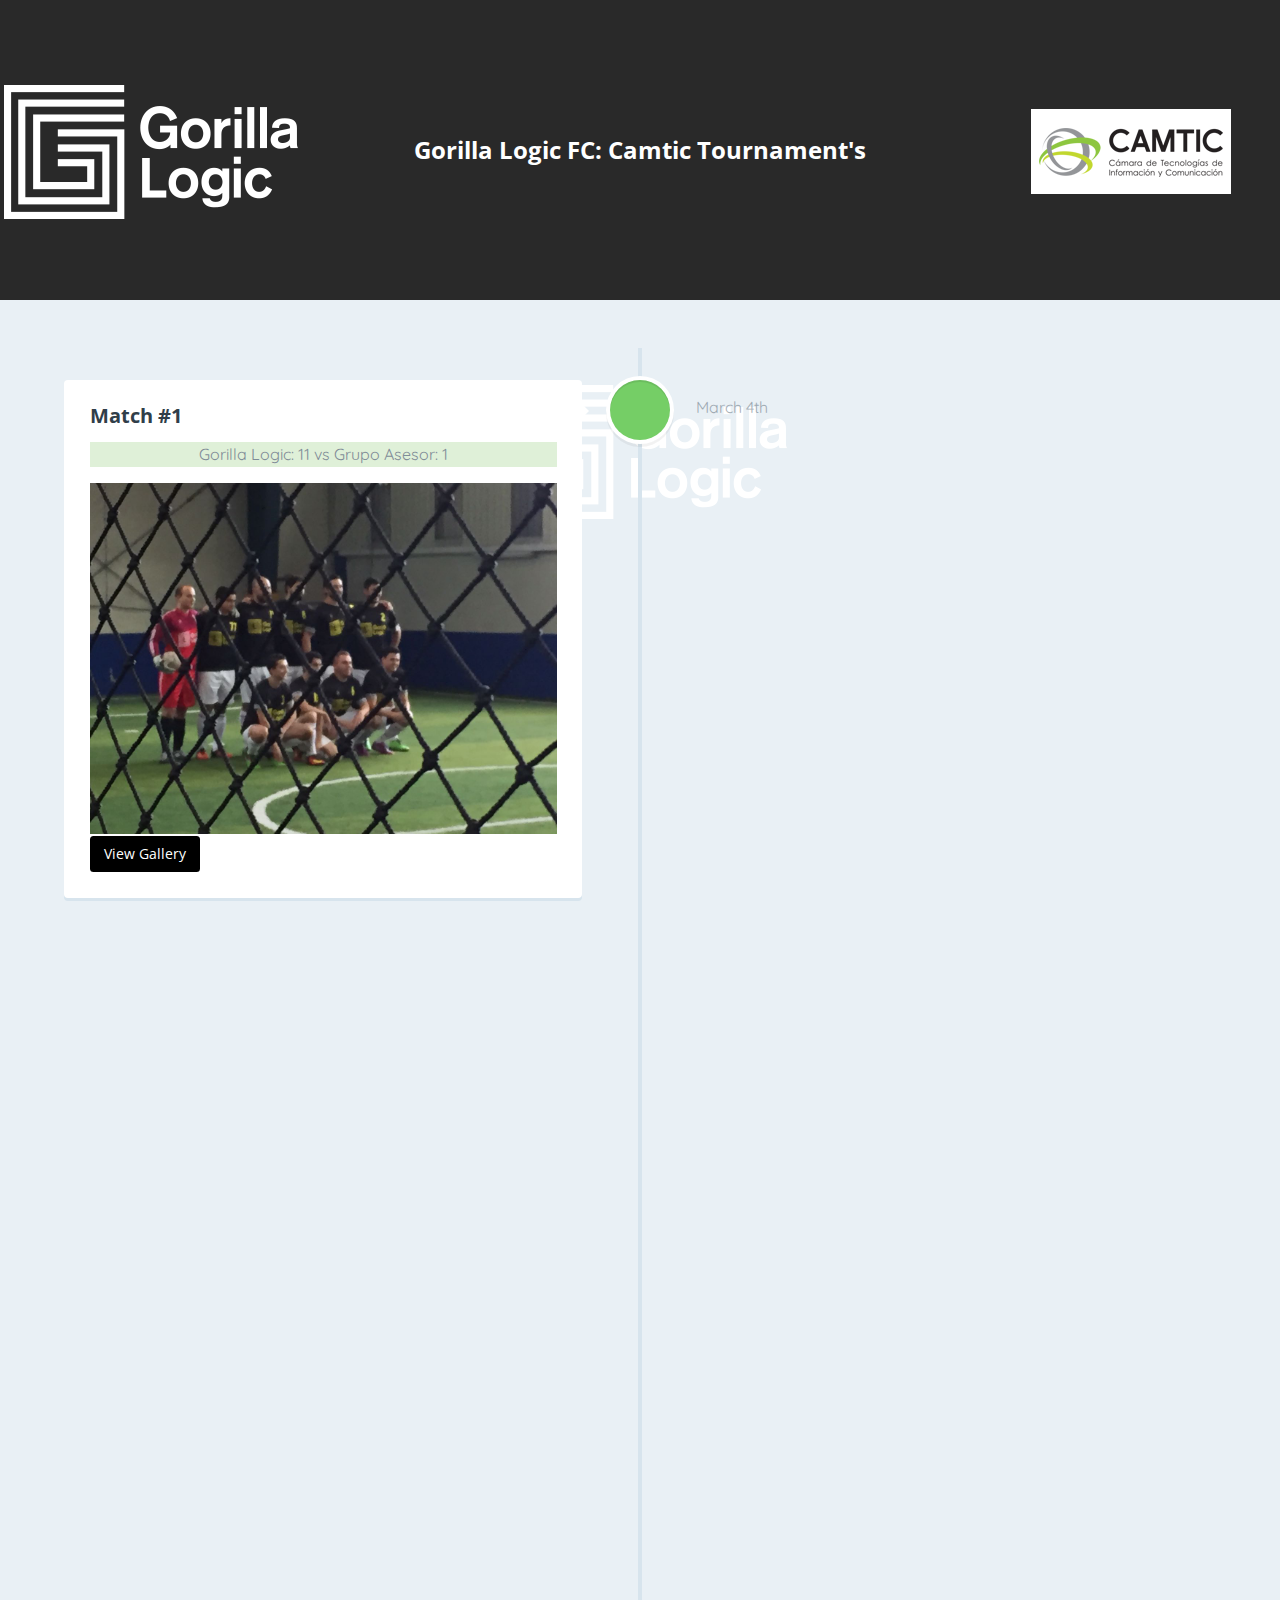
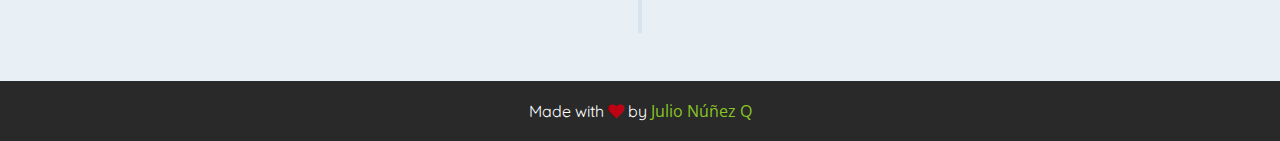
==== index.html @ c3b337e6 "Init commit" ====
<!doctype html>
<html lang="en" class="no-js">
<head>
	<meta charset="UTF-8">
	<meta name="viewport" content="width=device-width, initial-scale=1">
	<link href="./img/favicon.ico" rel="shortcut icon">

	<link href='http://fonts.googleapis.com/css?family=Droid+Serif|Open+Sans:400,700' rel='stylesheet' type='text/css'>

	<link rel="stylesheet" href="https://maxcdn.bootstrapcdn.com/bootstrap/3.3.7/css/bootstrap.min.css"> <!-- CSS reset -->
	<link rel="stylesheet" href="css/reset.css"> <!-- CSS reset -->
	<link rel="stylesheet" href="css/style.css"> <!-- Resource style -->
	<link rel="stylesheet" href="https://maxcdn.bootstrapcdn.com/font-awesome/4.5.0/css/font-awesome.min.css">
	<link rel="stylesheet" href="./css/gallery.css"> <!-- Resource style -->
	<script src="js/modernizr.js"></script> <!-- Modernizr -->


	<title>Gorilla Logic FC</title>
</head>
<body>
	<header>
		<div id="desktop-header">
			<div class="row">
				<div class="col-md-3 text-right">
					<a href="https://gorillalogic.com/" target="_blank"><img src="./img/gl-white.png" class="img-responsive align-vertical-img" alt="Gorilla Logic"></a>

				</div>
				<div class="col-md-6 text-center">
					<h1>Gorilla Logic FC: Camtic Tournament's</h1>
				</div>
				<div class="col-md-3 text-center">
					<a href="http://www.camtic.org/eventos/copa-intertics/" target="_blank"><img style="background:white;" src="./img/camtic-logo-home.png" class="img-responsive align-vertical-img" alt="Camtic"></a>

				</div>
			</div>
		</div>
		<div id="mobile-header text-center">
			<a href="https://gorillalogic.com/" target="_blank"><img src="./img/gl-white.png" class="img-responsive align-vertical-img" alt="Gorilla Logic"></a>
		</div>

	</header>



	<section id="cd-timeline" class="cd-container">
		<div class="cd-timeline-block">
			<div class="cd-timeline-img cd-picture">
				<!-- <img src="img/luis-marin.jpg" alt="Picture"> -->
			</div> <!-- cd-timeline-img -->

			<div class="cd-timeline-content">
				<h2>Match #1</h2>
				<p class="bg-success text-center">Gorilla Logic: 11 vs Grupo Asesor: 1</p>
				<img src="img/match1/match1.jpg" alt="Picture">
				<a class="cd-read-more" href="./fragments/match1.html">View Gallery</a>
				<span class="cd-date">March 4th</span>
			</div> <!-- cd-timeline-content -->
		</div> <!-- cd-timeline-block -->

		<div class="cd-timeline-block">
			<div class="cd-timeline-img cd-neutral">
			</div> <!-- cd-timeline-img -->

			<div class="cd-timeline-content">
				<h2>Match #2</h2>
				<p class=" text-center">Gorilla Logic vs Masterlex</p>
				<p>Coming soon...</p>
				<span class="cd-date">March 18th</span>
			</div> <!-- cd-timeline-content -->
		</div> <!-- cd-timeline-block -->

		<div class="cd-timeline-block">
			<div class="cd-timeline-img cd-neutral">
			</div> <!-- cd-timeline-img -->

			<div class="cd-timeline-content">
				<h2>Match #3</h2>
				<p class=" text-center">Gorilla Logic vs Avantica</p>
				<p>Coming soon...</p>
				<span class="cd-date">March 25th</span>
			</div> <!-- cd-timeline-content -->
		</div> <!-- cd-timeline-block -->

		<div class="cd-timeline-block">
			<div class="cd-timeline-img cd-neutral">
			</div> <!-- cd-timeline-img -->

			<div class="cd-timeline-content">
				<h2>Match #4</h2>
				<p class=" text-center">Gorilla Logic vs Novacomp</p>
				<p>Coming soon...</p>
				<span class="cd-date">April 1st</span>
			</div> <!-- cd-timeline-content -->
		</div> <!-- cd-timeline-block -->


		<!-- <div class="cd-timeline-block">
			<div class="cd-timeline-img cd-movie">
				<img src="img/cd-icon-movie.svg" alt="Movie">
			</div> <!-- cd-timeline-img -->

			<!-- <div class="cd-timeline-content">
				<h2>Final Section</h2>
				<p>This is the content of the last section</p>
				<span class="cd-date">Feb 26</span>
			</div> <!-- cd-timeline-content -->
	<!--</div> <!-- cd-timeline-block -->

	</section> <!-- cd-timeline -->
	<footer class="footer">
   <div class="container vcenter">
     <h3 class="vcenter">Made with <i class="fa fa-heart red"></i> by <a href="https://juhunuque.github.io/" target="_blank">Julio Núñez Q</a></h3>
   </div>
 </footer>



<script src="http://ajax.googleapis.com/ajax/libs/jquery/1.11.0/jquery.min.js"></script>
<script src="https://maxcdn.bootstrapcdn.com/bootstrap/3.3.7/js/bootstrap.min.js"></script>
<script src="js/main.js"></script> <!-- Resource jQuery -->
</body>
</html>
---- css/style.css ----
/* --------------------------------

Primary style

-------------------------------- */
html * {
  -webkit-font-smoothing: antialiased;
  -moz-osx-font-smoothing: grayscale;
}

*, *:after, *:before {
  -webkit-box-sizing: border-box;
  -moz-box-sizing: border-box;
  box-sizing: border-box;
}

body {
  font-size: 100%;
  font-family: "Droid Serif", serif;
  color: #7f8c97;
  background-color: #e9f0f5;
		background-image: url('./../img/gl-white.png') no-repeat;
}

a {
  color: #acb7c0;
  text-decoration: none;
  font-family: "Open Sans", sans-serif;
}

img {
  max-width: 100%;
}

h1, h2 {
  font-family: "Open Sans", sans-serif;
  font-weight: bold;
}

/* --------------------------------

Modules - reusable parts of our design

-------------------------------- */
.cd-container {
  /* this class is used to give a max-width to the element it is applied to, and center it horizontally when it reaches that max-width */
  width: 90%;
  max-width: 1170px;
  margin: 0 auto;
}
.cd-container::after {
  /* clearfix */
  content: '';
  display: table;
  clear: both;
}

/* --------------------------------

Main components

-------------------------------- */
header {
  height: 200px;
  line-height: 200px;
  text-align: center;
  background: #292929;
}
header h1 {
  color: white;
  font-size: 18px;
  font-size: 1.125rem;
}
header #mobile-header{
	display: none;
}

header #desktop-header{
	display: inherit;
}

@media only screen and (min-width: 1170px) {
  header {
    height: 300px;
    line-height: 300px;
  }
  header h1 {
    font-size: 24px;
    font-size: 1.5rem;
  }

}

@media only screen and (max-width: 500px) {
	header #desktop-header{
		display: none;
	}
	header #mobile-header{
		display: inherit;
	}
}

.align-vertical-img{
		display: inline-block;
	 /*height: 100%;*/
	 vertical-align: middle;
}

#cd-timeline {
  position: relative;
  padding: 2em 0;
  margin-top: 2em;
  margin-bottom: 2em;
}
#cd-timeline::before {
  /* this is the vertical line */
  content: '';
  position: absolute;
  top: 0;
  left: 18px;
  height: 100%;
  width: 4px;
  background: #d7e4ed;
}
@media only screen and (min-width: 1170px) {
  #cd-timeline {
    margin-top: 3em;
    margin-bottom: 3em;
  }
  #cd-timeline::before {
    left: 50%;
    margin-left: -2px;
  }
}

.cd-timeline-block {
  position: relative;
  margin: 2em 0;
}
.cd-timeline-block:after {
  content: "";
  display: table;
  clear: both;
}
.cd-timeline-block:first-child {
  margin-top: 0;
}
.cd-timeline-block:last-child {
  margin-bottom: 0;
}
@media only screen and (min-width: 1170px) {
  .cd-timeline-block {
    margin: 4em 0;
  }
  .cd-timeline-block:first-child {
    margin-top: 0;
  }
  .cd-timeline-block:last-child {
    margin-bottom: 0;
  }
}

.cd-timeline-img {
  position: absolute;
  top: 0;
  left: 0;
  width: 40px;
  height: 40px;
  border-radius: 50%;
  box-shadow: 0 0 0 4px white, inset 0 2px 0 rgba(0, 0, 0, 0.08), 0 3px 0 4px rgba(0, 0, 0, 0.05);
}
.cd-timeline-img img {
  display: block;
  width: 24px;
  height: 24px;
  position: relative;
  left: 50%;
  top: 50%;
  margin-left: -12px;
  margin-top: -12px;
}
.cd-timeline-img.cd-picture {
  background: #75ce66;
}
.cd-timeline-img.cd-movie {
  background: #c03b44;
}
.cd-timeline-img.cd-location {
  background: #f0ca45;
}
.cd-timeline-img.cd-neutral {
  background: grey;
}
@media only screen and (min-width: 1170px) {
  .cd-timeline-img {
    width: 60px;
    height: 60px;
    left: 50%;
    margin-left: -30px;
    /* Force Hardware Acceleration in WebKit */
    -webkit-transform: translateZ(0);
    -webkit-backface-visibility: hidden;
  }
  .cssanimations .cd-timeline-img.is-hidden {
    visibility: hidden;
  }
  .cssanimations .cd-timeline-img.bounce-in {
    visibility: visible;
    -webkit-animation: cd-bounce-1 0.6s;
    -moz-animation: cd-bounce-1 0.6s;
    animation: cd-bounce-1 0.6s;
  }
}

@-webkit-keyframes cd-bounce-1 {
  0% {
    opacity: 0;
    -webkit-transform: scale(0.5);
  }

  60% {
    opacity: 1;
    -webkit-transform: scale(1.2);
  }

  100% {
    -webkit-transform: scale(1);
  }
}
@-moz-keyframes cd-bounce-1 {
  0% {
    opacity: 0;
    -moz-transform: scale(0.5);
  }

  60% {
    opacity: 1;
    -moz-transform: scale(1.2);
  }

  100% {
    -moz-transform: scale(1);
  }
}
@keyframes cd-bounce-1 {
  0% {
    opacity: 0;
    -webkit-transform: scale(0.5);
    -moz-transform: scale(0.5);
    -ms-transform: scale(0.5);
    -o-transform: scale(0.5);
    transform: scale(0.5);
  }

  60% {
    opacity: 1;
    -webkit-transform: scale(1.2);
    -moz-transform: scale(1.2);
    -ms-transform: scale(1.2);
    -o-transform: scale(1.2);
    transform: scale(1.2);
  }

  100% {
    -webkit-transform: scale(1);
    -moz-transform: scale(1);
    -ms-transform: scale(1);
    -o-transform: scale(1);
    transform: scale(1);
  }
}
.cd-timeline-content {
  position: relative;
  margin-left: 60px;
  background: white;
  border-radius: 0.25em;
  padding: 1em;
  box-shadow: 0 3px 0 #d7e4ed;
}
.cd-timeline-content:after {
  content: "";
  display: table;
  clear: both;
}
.cd-timeline-content h2 {
  color: #303e49;
}
.cd-timeline-content p, .cd-timeline-content .cd-read-more, .cd-timeline-content .cd-date {
  font-size: 13px;
  font-size: 0.8125rem;
}
.cd-timeline-content .cd-read-more, .cd-timeline-content .cd-date {
  display: inline-block;
}
.cd-timeline-content p {
  margin: 1em 0;
  line-height: 1.6;
}
.cd-timeline-content .cd-read-more {
  float: right;
  padding: .8em 1em;
  background: black;
  color: white;
  border-radius: 0.25em;
}
.no-touch .cd-timeline-content .cd-read-more:hover {
  background-color: #bac4cb;
}
.cd-timeline-content .cd-date {
  float: left;
  padding: .8em 0;
  opacity: .7;
}
.cd-timeline-content::before {
  content: '';
  position: absolute;
  top: 16px;
  right: 100%;
  height: 0;
  width: 0;
  border: 7px solid transparent;
  border-right: 7px solid white;
}
@media only screen and (min-width: 768px) {
  .cd-timeline-content h2 {
    font-size: 20px;
    font-size: 1.25rem;
  }
  .cd-timeline-content p {
    font-size: 16px;
    font-size: 1rem;
  }
  .cd-timeline-content .cd-read-more, .cd-timeline-content .cd-date {
    font-size: 14px;
    font-size: 0.875rem;
  }
}
@media only screen and (min-width: 1170px) {
  .cd-timeline-content {
    margin-left: 0;
    padding: 1.6em;
    width: 45%;
  }
  .cd-timeline-content::before {
    top: 24px;
    left: 100%;
    border-color: transparent;
    border-left-color: white;
  }
  .cd-timeline-content .cd-read-more {
    float: left;
  }
  .cd-timeline-content .cd-date {
    position: absolute;
    width: 100%;
    left: 122%;
    top: 6px;
    font-size: 16px;
    font-size: 1rem;
  }
  .cd-timeline-block:nth-child(even) .cd-timeline-content {
    float: right;
  }
  .cd-timeline-block:nth-child(even) .cd-timeline-content::before {
    top: 24px;
    left: auto;
    right: 100%;
    border-color: transparent;
    border-right-color: white;
  }
  .cd-timeline-block:nth-child(even) .cd-timeline-content .cd-read-more {
    float: right;
  }
  .cd-timeline-block:nth-child(even) .cd-timeline-content .cd-date {
    left: auto;
    right: 122%;
    text-align: right;
  }
  .cssanimations .cd-timeline-content.is-hidden {
    visibility: hidden;
  }
  .cssanimations .cd-timeline-content.bounce-in {
    visibility: visible;
    -webkit-animation: cd-bounce-2 0.6s;
    -moz-animation: cd-bounce-2 0.6s;
    animation: cd-bounce-2 0.6s;
  }
}

@media only screen and (min-width: 1170px) {
  /* inverse bounce effect on even content blocks */
  .cssanimations .cd-timeline-block:nth-child(even) .cd-timeline-content.bounce-in {
    -webkit-animation: cd-bounce-2-inverse 0.6s;
    -moz-animation: cd-bounce-2-inverse 0.6s;
    animation: cd-bounce-2-inverse 0.6s;
  }
}
@-webkit-keyframes cd-bounce-2 {
  0% {
    opacity: 0;
    -webkit-transform: translateX(-100px);
  }

  60% {
    opacity: 1;
    -webkit-transform: translateX(20px);
  }

  100% {
    -webkit-transform: translateX(0);
  }
}
@-moz-keyframes cd-bounce-2 {
  0% {
    opacity: 0;
    -moz-transform: translateX(-100px);
  }

  60% {
    opacity: 1;
    -moz-transform: translateX(20px);
  }

  100% {
    -moz-transform: translateX(0);
  }
}
@keyframes cd-bounce-2 {
  0% {
    opacity: 0;
    -webkit-transform: translateX(-100px);
    -moz-transform: translateX(-100px);
    -ms-transform: translateX(-100px);
    -o-transform: translateX(-100px);
    transform: translateX(-100px);
  }

  60% {
    opacity: 1;
    -webkit-transform: translateX(20px);
    -moz-transform: translateX(20px);
    -ms-transform: translateX(20px);
    -o-transform: translateX(20px);
    transform: translateX(20px);
  }

  100% {
    -webkit-transform: translateX(0);
    -moz-transform: translateX(0);
    -ms-transform: translateX(0);
    -o-transform: translateX(0);
    transform: translateX(0);
  }
}
@-webkit-keyframes cd-bounce-2-inverse {
  0% {
    opacity: 0;
    -webkit-transform: translateX(100px);
  }

  60% {
    opacity: 1;
    -webkit-transform: translateX(-20px);
  }

  100% {
    -webkit-transform: translateX(0);
  }
}
@-moz-keyframes cd-bounce-2-inverse {
  0% {
    opacity: 0;
    -moz-transform: translateX(100px);
  }

  60% {
    opacity: 1;
    -moz-transform: translateX(-20px);
  }

  100% {
    -moz-transform: translateX(0);
  }
}
@keyframes cd-bounce-2-inverse {
  0% {
    opacity: 0;
    -webkit-transform: translateX(100px);
    -moz-transform: translateX(100px);
    -ms-transform: translateX(100px);
    -o-transform: translateX(100px);
    transform: translateX(100px);
  }

  60% {
    opacity: 1;
    -webkit-transform: translateX(-20px);
    -moz-transform: translateX(-20px);
    -ms-transform: translateX(-20px);
    -o-transform: translateX(-20px);
    transform: translateX(-20px);
  }

  100% {
    -webkit-transform: translateX(0);
    -moz-transform: translateX(0);
    -ms-transform: translateX(0);
    -o-transform: translateX(0);
    transform: translateX(0);
  }
}

/* --------------------------------

Footer components

-------------------------------- */

.footer{
	height: 60px;
	width: 100%;
	background: #292929;
	text-align: center;
}

.footer h3{
	margin-top: 2%;
	color: white;
}

.description-body{
	background: white;
	padding: 1%;
	width: 30%;
	text-align: center;
	border-radius: 15px 50px 30px 5px;
	box-shadow: 0 4px 8px 0 rgba(0, 0, 0, 0.2), 0 6px 20px 0 rgba(0, 0, 0, 0.19);
}

@media only screen and (max-width: 500px) {
	.footer h3{
		margin-top: 8%;
		color: white;
	}

	.description-body{
		background: white;
		padding: 1%;
		width: 85%;
		text-align: center;
		border-radius: 15px 50px 30px 5px;
		box-shadow: 0 4px 8px 0 rgba(0, 0, 0, 0.2), 0 6px 20px 0 rgba(0, 0, 0, 0.19);
	}
}

.dt-style{
	font-weight: bold;
	margin-bottom: 5px;
}
---- css/gallery.css ----
@import url(https://fonts.googleapis.com/css?family=Quicksand:400,300);
body{
    font-family: 'Quicksand', sans-serif;
}
.gal-container{
	padding: 12px;
}
.gal-item{
	overflow: hidden;
	padding: 3px;
}
.gal-item .box{
	height: 350px;
	overflow: hidden;
}
.box img{
	height: 100%;
	width: 100%;
	object-fit:cover;
	-o-object-fit:cover;
}
.gal-item a:focus{
	outline: none;
}
.gal-item a:after{
	content:"\e003";
	font-family: 'Glyphicons Halflings';
	opacity: 0;
	background-color: rgba(0, 0, 0, 0.75);
	position: absolute;
	right: 3px;
	left: 3px;
	top: 3px;
	bottom: 3px;
	text-align: center;
    line-height: 350px;
    font-size: 30px;
    color: #fff;
    -webkit-transition: all 0.5s ease-in-out 0s;
    -moz-transition: all 0.5s ease-in-out 0s;
    transition: all 0.5s ease-in-out 0s;
}
.gal-item a:hover:after{
	opacity: 1;
}
.modal-open .gal-container .modal{
	background-color: rgba(0,0,0,0.4);
}
.modal-open .gal-item .modal-body{
	padding: 0px;
}
.modal-open .gal-item button.close{
    position: absolute;
    width: 25px;
    height: 25px;
    background-color: #000;
    opacity: 1;
    color: #fff;
    z-index: 999;
    right: -12px;
    top: -12px;
    border-radius: 50%;
    font-size: 15px;
    border: 2px solid #fff;
    line-height: 25px;
    -webkit-box-shadow: 0 0 1px 1px rgba(0,0,0,0.35);
	box-shadow: 0 0 1px 1px rgba(0,0,0,0.35);
}
.modal-open .gal-item button.close:focus{
	outline: none;
}
.modal-open .gal-item button.close span{
	position: relative;
	top: -3px;
	font-weight: lighter;
	text-shadow:none;
}
.gal-container .modal-dialogue{
	width: 80%;
}
.gal-container .description{
	position: relative;
	height: 40px;
	top: -40px;
	padding: 10px 25px;
	background-color: rgba(0,0,0,0.5);
	color: #fff;
	text-align: left;
}
.gal-container .description h4{
	margin:0px;
	font-size: 15px;
	font-weight: 300;
	line-height: 20px;
}
.gal-container .modal.fade .modal-dialog {
    -webkit-transform: scale(0.1);
    -moz-transform: scale(0.1);
    -ms-transform: scale(0.1);
    transform: scale(0.1);
    top: 100px;
    opacity: 0;
    -webkit-transition: all 0.3s;
    -moz-transition: all 0.3s;
    transition: all 0.3s;
}

.gal-container .modal.fade.in .modal-dialog {
    -webkit-transform: scale(1);
    -moz-transform: scale(1);
    -ms-transform: scale(1);
    transform: scale(1);
    -webkit-transform: translate3d(0, -100px, 0);
    transform: translate3d(0, -100px, 0);
    opacity: 1;
}
@media (min-width: 768px) {
.gal-container .modal-dialog {
    width: 55%;
    margin: 50 auto;
}
}
@media (max-width: 768px) {
    .gal-container .modal-content{
        height:250px;
    }
}
/* Footer Style */
i.red{
    color:#BC0213;
}
.gal-container{
    padding-top :75px;
    padding-bottom:75px;
}
footer{
    font-family: 'Quicksand', sans-serif;
}
footer a,footer a:hover{
    color: #88C425;
}
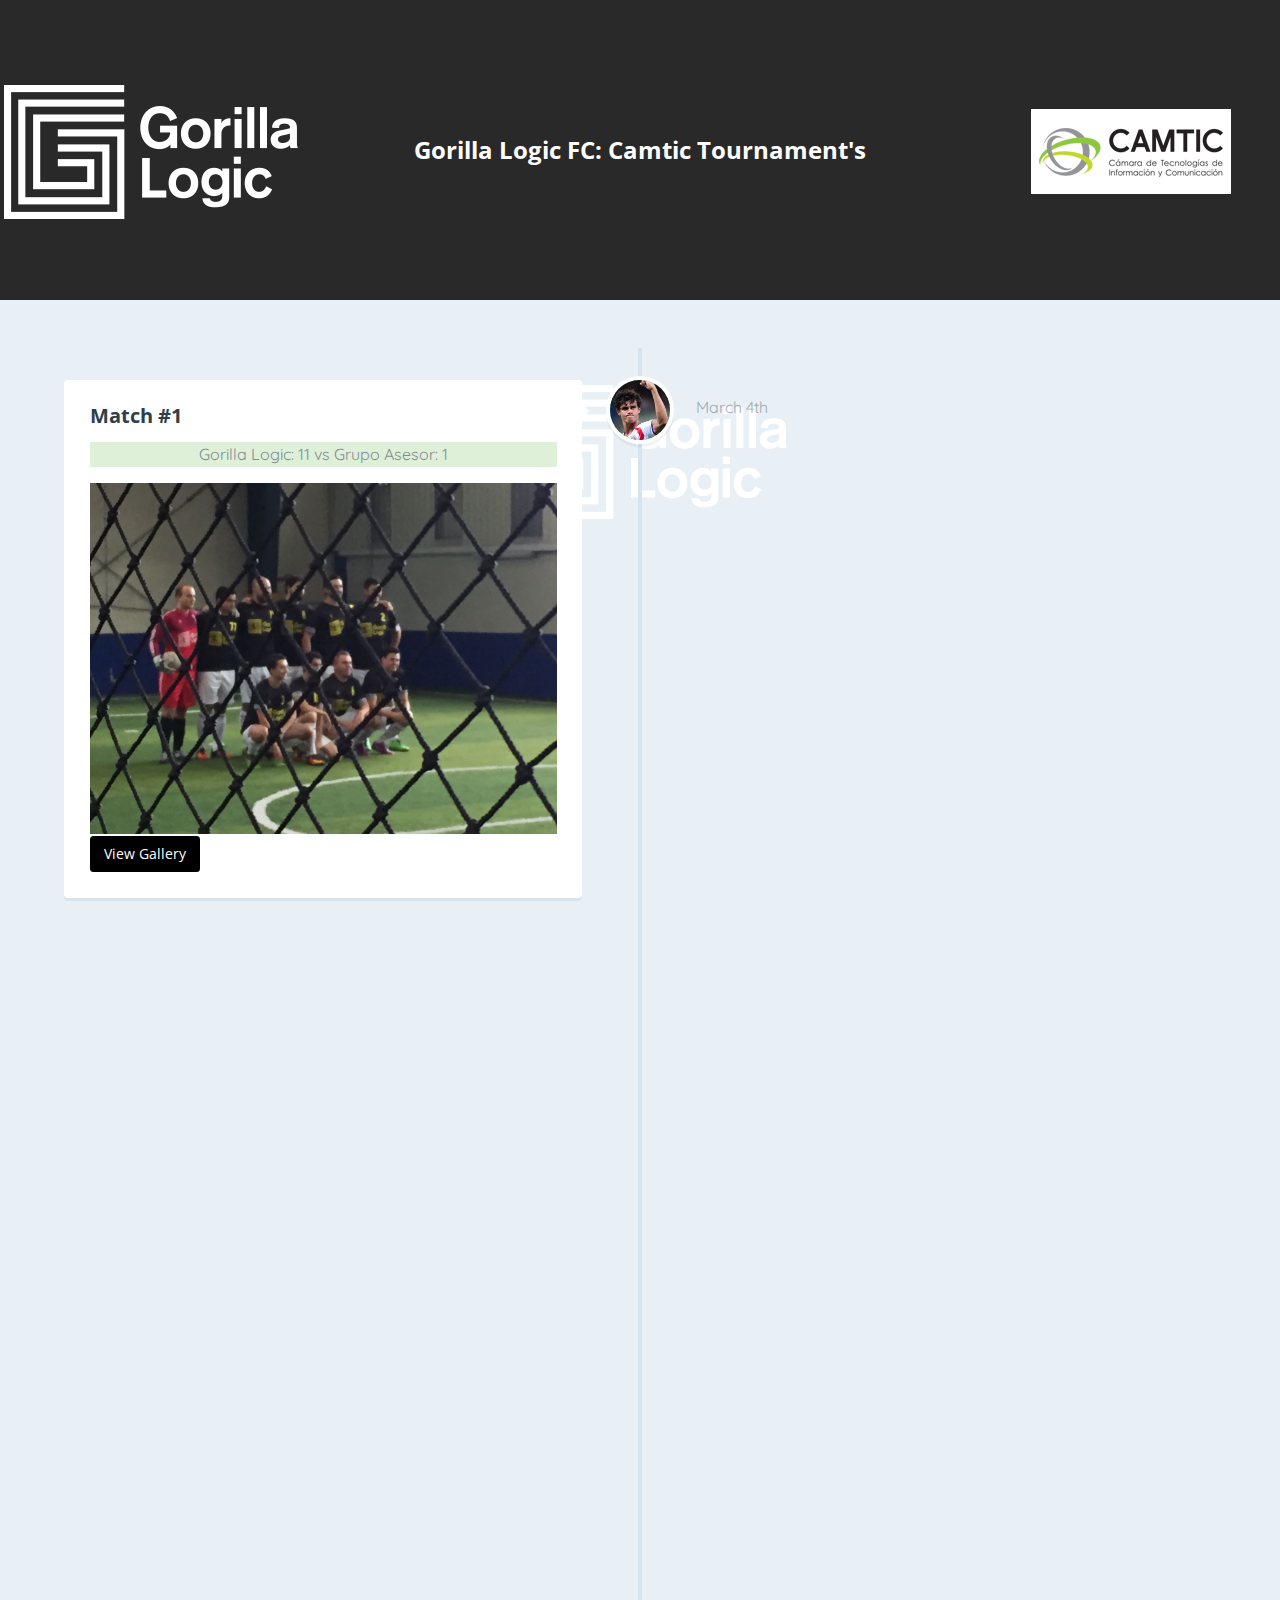
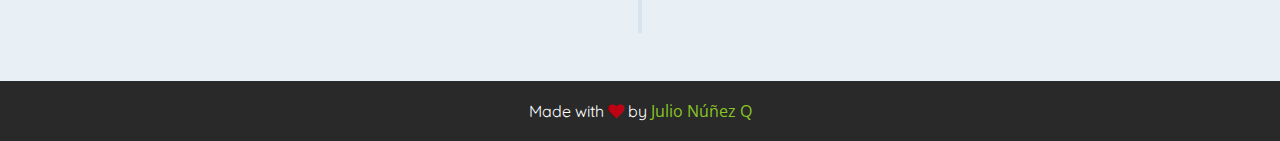
==== commit 6a8f5884: "updating" ====
--- a/index.html
+++ b/index.html
@@ -46,6 +46,8 @@
 		<div class="cd-timeline-block">
 			<div class="cd-timeline-img cd-picture">
 				<!-- <img src="img/luis-marin.jpg" alt="Picture"> -->
+				<!-- <img src="./img/avatars/tejeda.jpg" alt="Movie"> -->
+				<div id="avatar_tejeda"></div>
 			</div> <!-- cd-timeline-img -->
 
 			<div class="cd-timeline-content">
--- a/css/style.css
+++ b/css/style.css
@@ -557,3 +557,12 @@
 	font-weight: bold;
 	margin-bottom: 5px;
 }
+
+#avatar_tejeda {
+    background-image: url('./../img/avatars/tejeda.jpg');
+    width: 60px;
+    height: 60px;
+    background-size: cover;
+    background-position: center;
+    border-radius: 50%;
+}
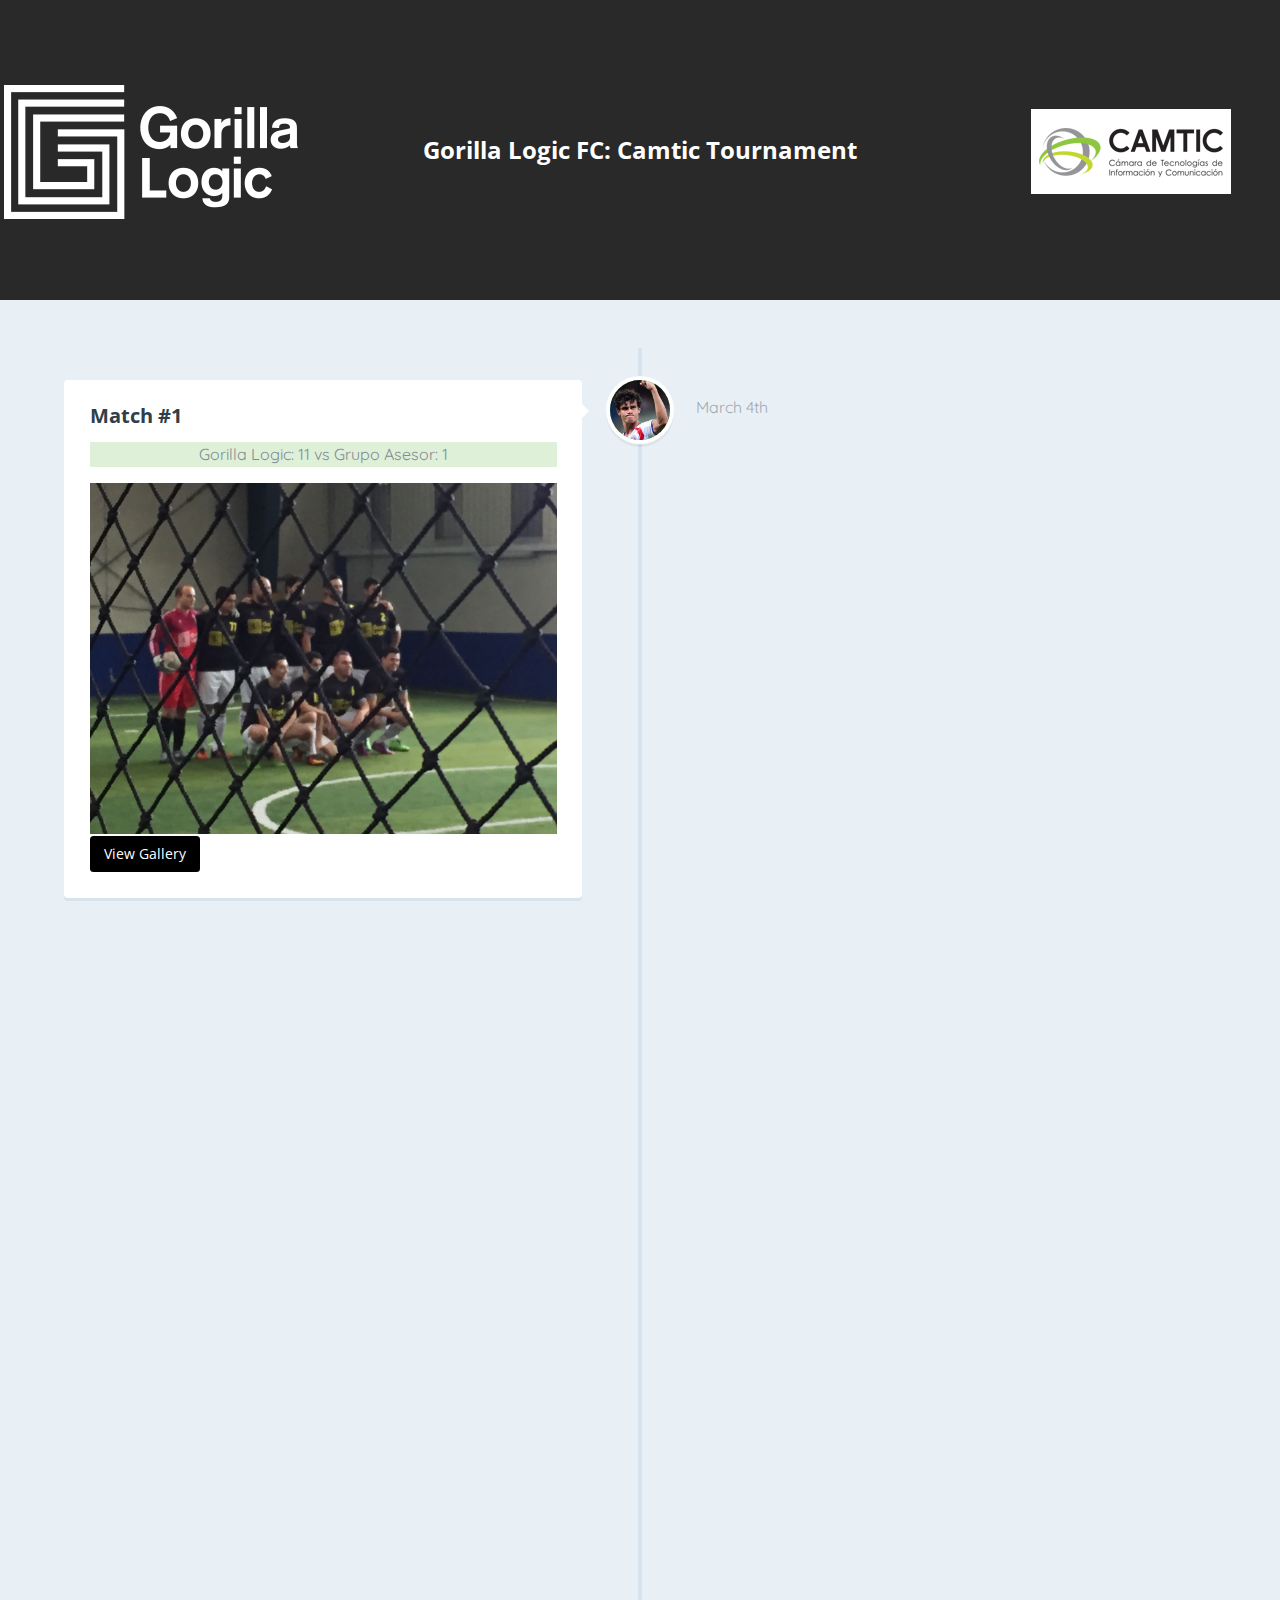
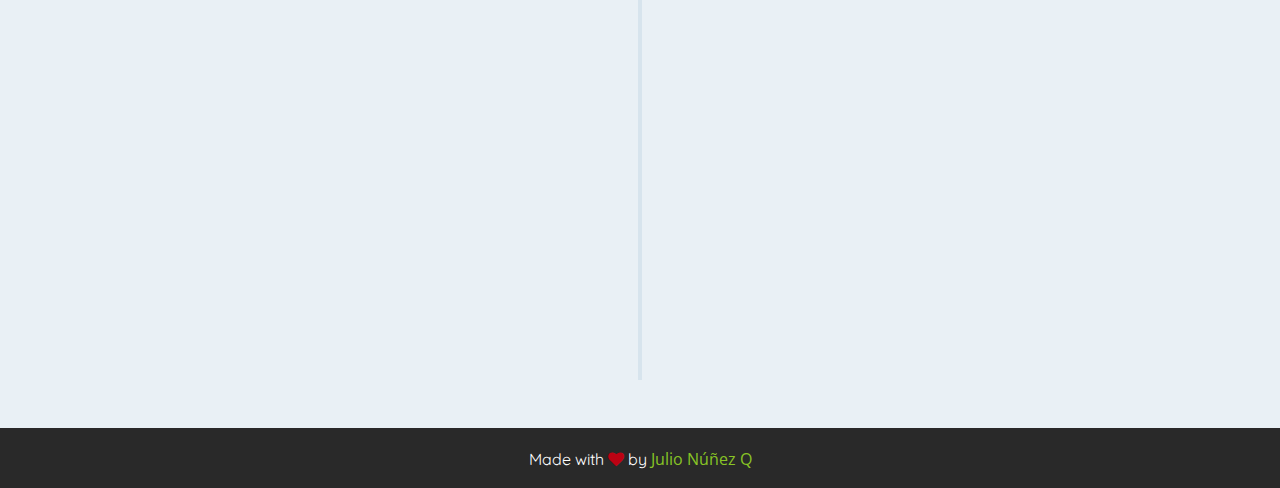
==== commit e4318b13: "Updated" ====
--- a/index.html
+++ b/index.html
@@ -26,7 +26,7 @@
 
 				</div>
 				<div class="col-md-6 text-center">
-					<h1>Gorilla Logic FC: Camtic Tournament's</h1>
+					<h1>Gorilla Logic FC: Camtic Tournament</h1>
 				</div>
 				<div class="col-md-3 text-center">
 					<a href="http://www.camtic.org/eventos/copa-intertics/" target="_blank"><img style="background:white;" src="./img/camtic-logo-home.png" class="img-responsive align-vertical-img" alt="Camtic"></a>
@@ -34,7 +34,7 @@
 				</div>
 			</div>
 		</div>
-		<div id="mobile-header text-center">
+		<div id="mobile-header" class="text-center">
 			<a href="https://gorillalogic.com/" target="_blank"><img src="./img/gl-white.png" class="img-responsive align-vertical-img" alt="Gorilla Logic"></a>
 		</div>
 
@@ -45,9 +45,7 @@
 	<section id="cd-timeline" class="cd-container">
 		<div class="cd-timeline-block">
 			<div class="cd-timeline-img cd-picture">
-				<!-- <img src="img/luis-marin.jpg" alt="Picture"> -->
-				<!-- <img src="./img/avatars/tejeda.jpg" alt="Movie"> -->
-				<div id="avatar_tejeda"></div>
+				<div id="avatar_tejeda" class="avatar"></div>
 			</div> <!-- cd-timeline-img -->
 
 			<div class="cd-timeline-content">
@@ -61,18 +59,21 @@
 
 		<div class="cd-timeline-block">
 			<div class="cd-timeline-img cd-neutral">
+				<div id="avatar_myrie" class="avatar"></div>
 			</div> <!-- cd-timeline-img -->
 
 			<div class="cd-timeline-content">
 				<h2>Match #2</h2>
-				<p class=" text-center">Gorilla Logic vs Masterlex</p>
-				<p>Coming soon...</p>
+				<p class="bg-danger text-center">Gorilla Logic: 3 vs Masterlex: 6</p>
+				<img src="img/match2/match2.jpg" alt="Picture">
+				<a class="cd-read-more" href="./fragments/match2.html">View Gallery</a>
 				<span class="cd-date">March 18th</span>
 			</div> <!-- cd-timeline-content -->
 		</div> <!-- cd-timeline-block -->
 
 		<div class="cd-timeline-block">
 			<div class="cd-timeline-img cd-neutral">
+				<!-- <div id="avatar_tejeda" class="avatar"></div> -->
 			</div> <!-- cd-timeline-img -->
 
 			<div class="cd-timeline-content">
--- a/css/style.css
+++ b/css/style.css
@@ -19,8 +19,8 @@
   font-family: "Droid Serif", serif;
   color: #7f8c97;
   background-color: #e9f0f5;
-		background-image: url('./../img/gl-white.png') no-repeat;
-}
+}
+
 
 a {
   color: #acb7c0;
@@ -558,11 +558,23 @@
 	margin-bottom: 5px;
 }
 
+/* --------------------------------
+
+Avatar components
+
+-------------------------------- */
+.avatar{
+	width: 60px;
+	height: 60px;
+	background-size: cover;
+	background-position: center;
+	border-radius: 50%;
+}
+
 #avatar_tejeda {
     background-image: url('./../img/avatars/tejeda.jpg');
-    width: 60px;
-    height: 60px;
-    background-size: cover;
-    background-position: center;
-    border-radius: 50%;
-}
+}
+
+#avatar_myrie {
+    background-image: url('./../img/avatars/myrie.jpg');
+}
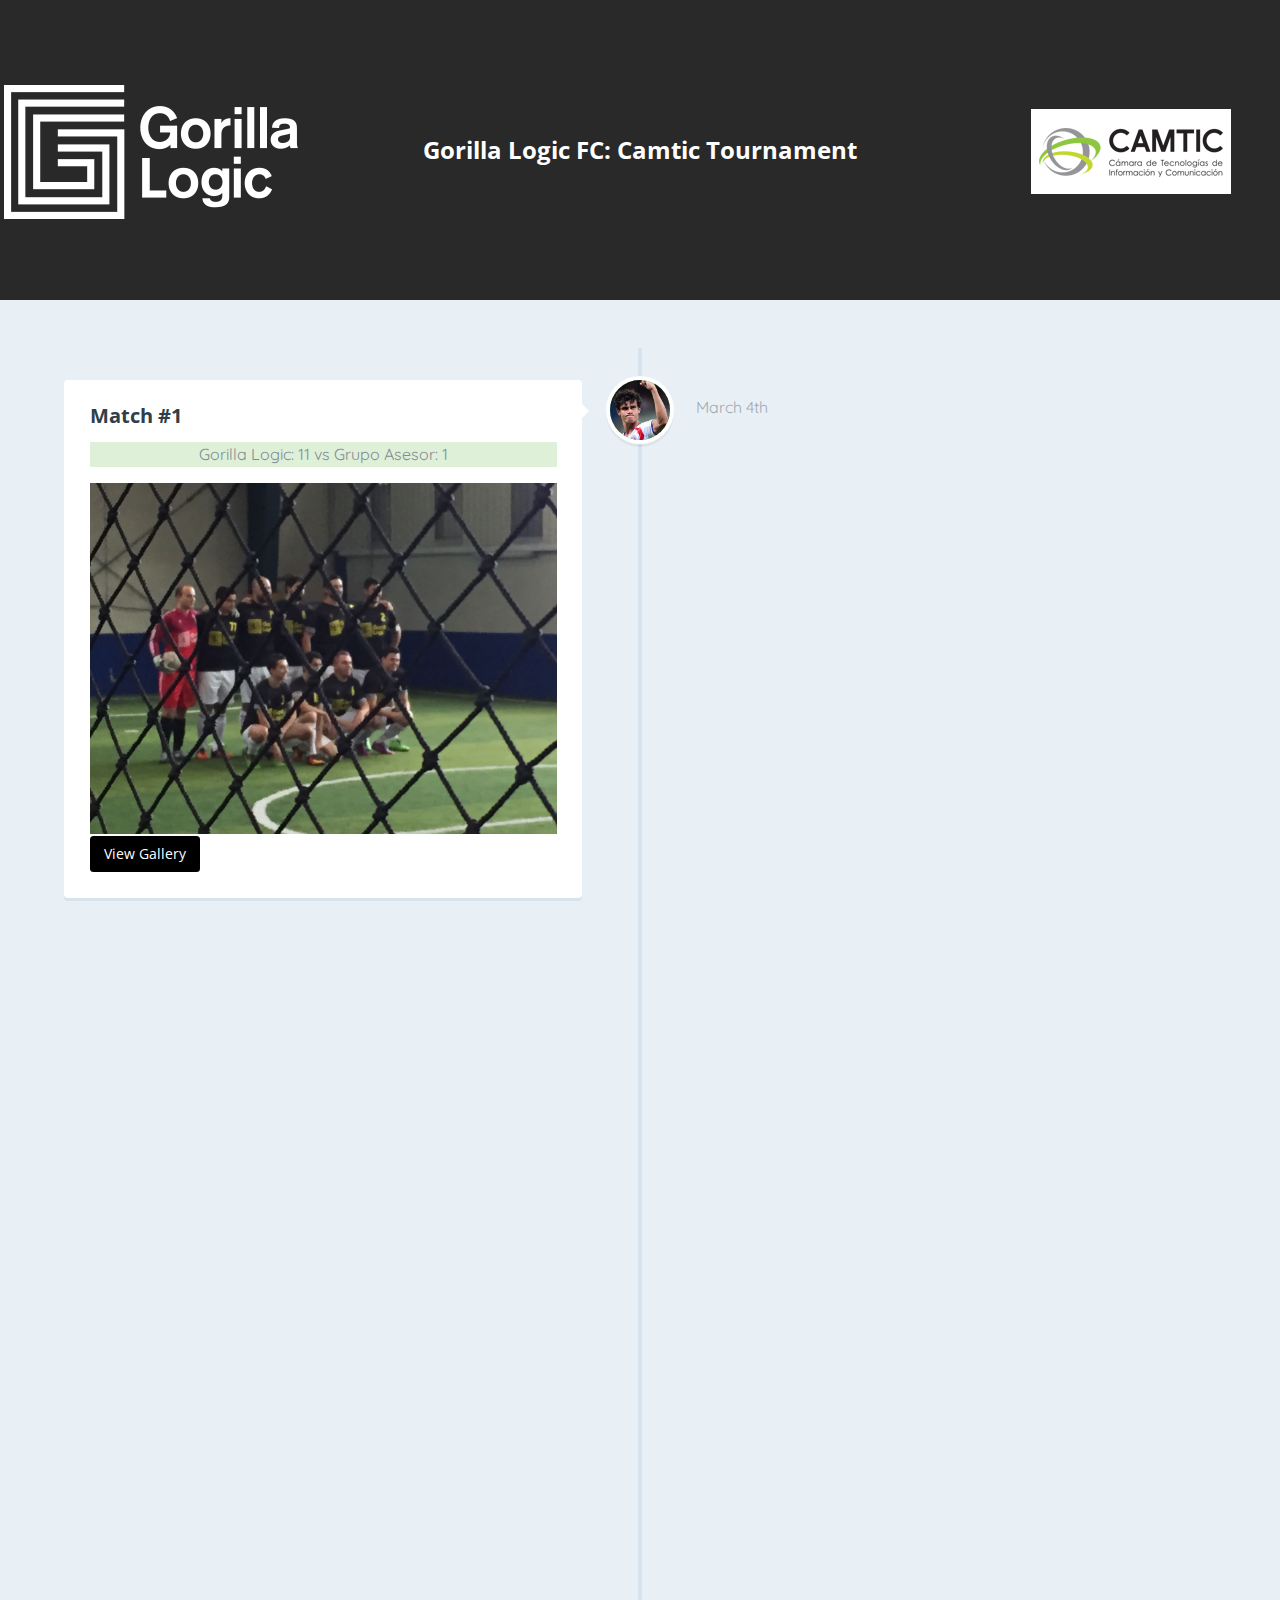
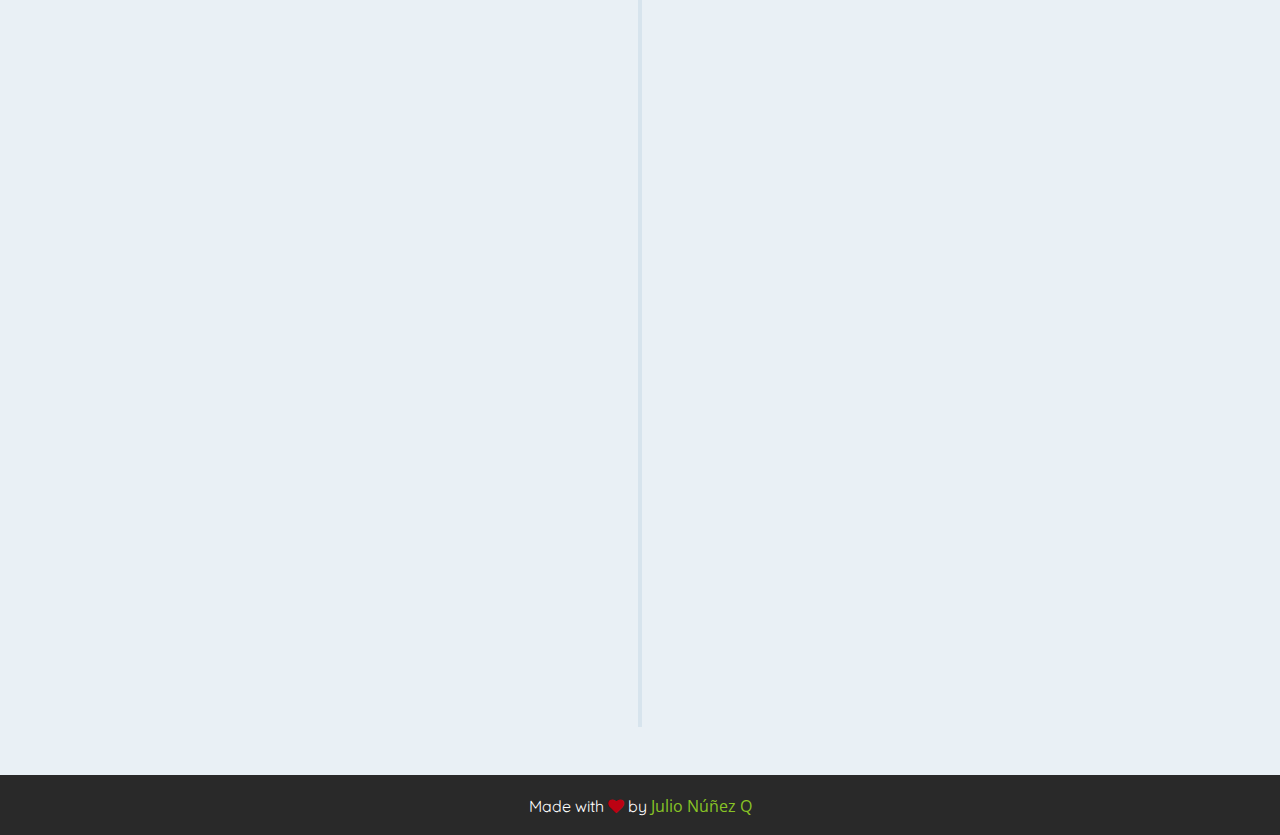
==== commit f35458f1: "Updated" ====
--- a/index.html
+++ b/index.html
@@ -4,6 +4,16 @@
 	<meta charset="UTF-8">
 	<meta name="viewport" content="width=device-width, initial-scale=1">
 	<link href="./img/favicon.ico" rel="shortcut icon">
+
+<meta name="description" content="Keep track of the status about the soccer team in the Camtic Tournament!"/>
+<meta name="robots" content="noodp"/>
+<link rel="canonical" href="http://soccer.gorillalogic.com/"/>
+<meta property="og:locale" content="en_US"/>
+<meta property="og:type" content="website"/>
+<meta property="og:title" content="Gorilla Logic | Soccer team"/>
+<meta property="og:description" content="Keep track of the status about the soccer team in the Camtic Tournament!"/>
+<meta property="og:url" content="http://soccer.gorillalogic.com/"/>
+<meta property="og:site_name" content="Soccer Gorilla Logic"/>
 
 	<link href='http://fonts.googleapis.com/css?family=Droid+Serif|Open+Sans:400,700' rel='stylesheet' type='text/css'>
 
@@ -58,7 +68,7 @@
 		</div> <!-- cd-timeline-block -->
 
 		<div class="cd-timeline-block">
-			<div class="cd-timeline-img cd-neutral">
+			<div class="cd-timeline-img cd-movie">
 				<div id="avatar_myrie" class="avatar"></div>
 			</div> <!-- cd-timeline-img -->
 
@@ -72,14 +82,15 @@
 		</div> <!-- cd-timeline-block -->
 
 		<div class="cd-timeline-block">
-			<div class="cd-timeline-img cd-neutral">
-				<!-- <div id="avatar_tejeda" class="avatar"></div> -->
+			<div class="cd-timeline-img cd-movie">
+				<div id="avatar_douglas" class="avatar"></div>
 			</div> <!-- cd-timeline-img -->
 
 			<div class="cd-timeline-content">
 				<h2>Match #3</h2>
-				<p class=" text-center">Gorilla Logic vs Avantica</p>
-				<p>Coming soon...</p>
+				<p class="bg-danger text-center">Gorilla Logic: 2 vs Avantica: 3</p>
+				<img src="img/match3/match3.jpg" alt="Picture">
+				<a class="cd-read-more" href="./fragments/match3.html">View Gallery</a>
 				<span class="cd-date">March 25th</span>
 			</div> <!-- cd-timeline-content -->
 		</div> <!-- cd-timeline-block -->
@@ -98,7 +109,7 @@
 
 
 		<!-- <div class="cd-timeline-block">
-			<div class="cd-timeline-img cd-movie">
+			<div class="cd-timeline-img cd-movie"> cd-neutral
 				<img src="img/cd-icon-movie.svg" alt="Movie">
 			</div> <!-- cd-timeline-img -->
 
--- a/css/style.css
+++ b/css/style.css
@@ -571,6 +571,16 @@
 	border-radius: 50%;
 }
 
+@media only screen and (max-width: 1170px) {
+	.avatar{
+		width: 40px;
+		height: 40px;
+		background-size: cover;
+		background-position: center;
+		border-radius: 50%;
+	}
+	}
+
 #avatar_tejeda {
     background-image: url('./../img/avatars/tejeda.jpg');
 }
@@ -578,3 +588,7 @@
 #avatar_myrie {
     background-image: url('./../img/avatars/myrie.jpg');
 }
+
+#avatar_douglas {
+    background-image: url('./../img/avatars/douglas.jpg');
+}
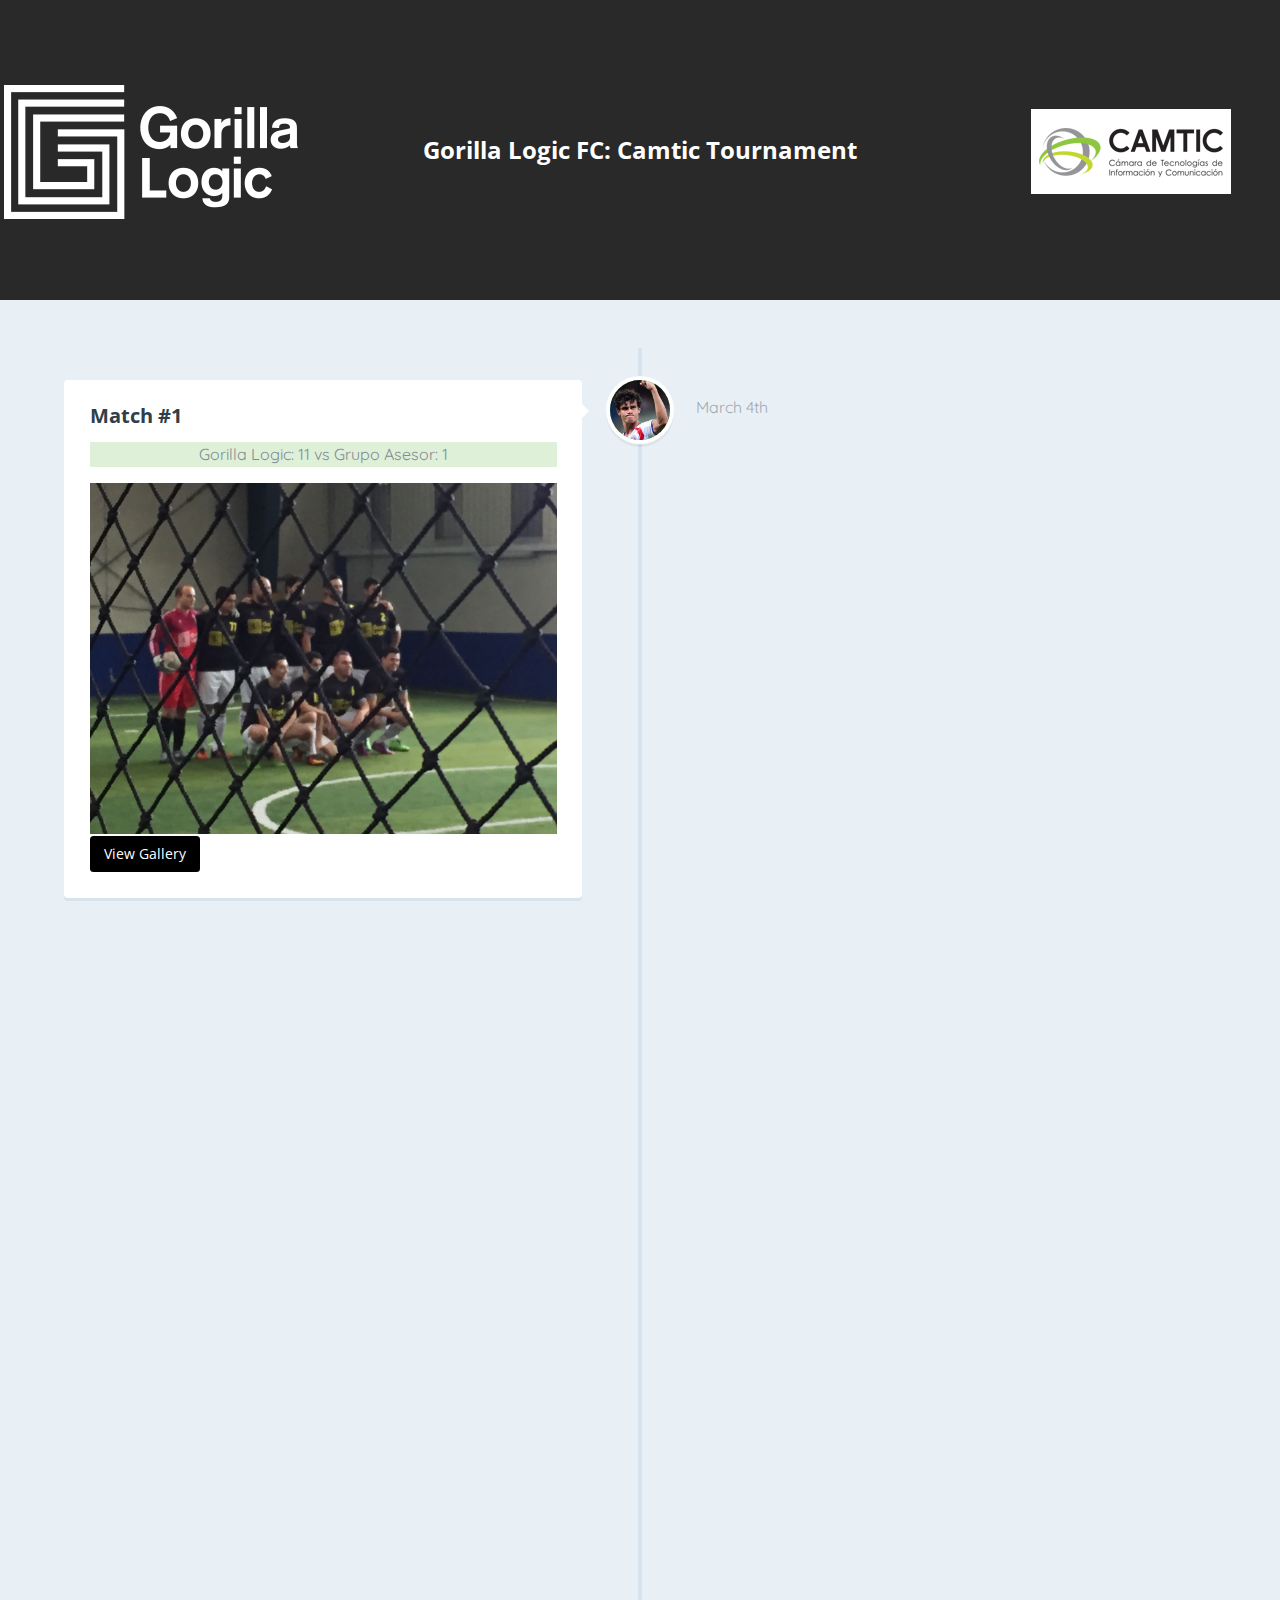
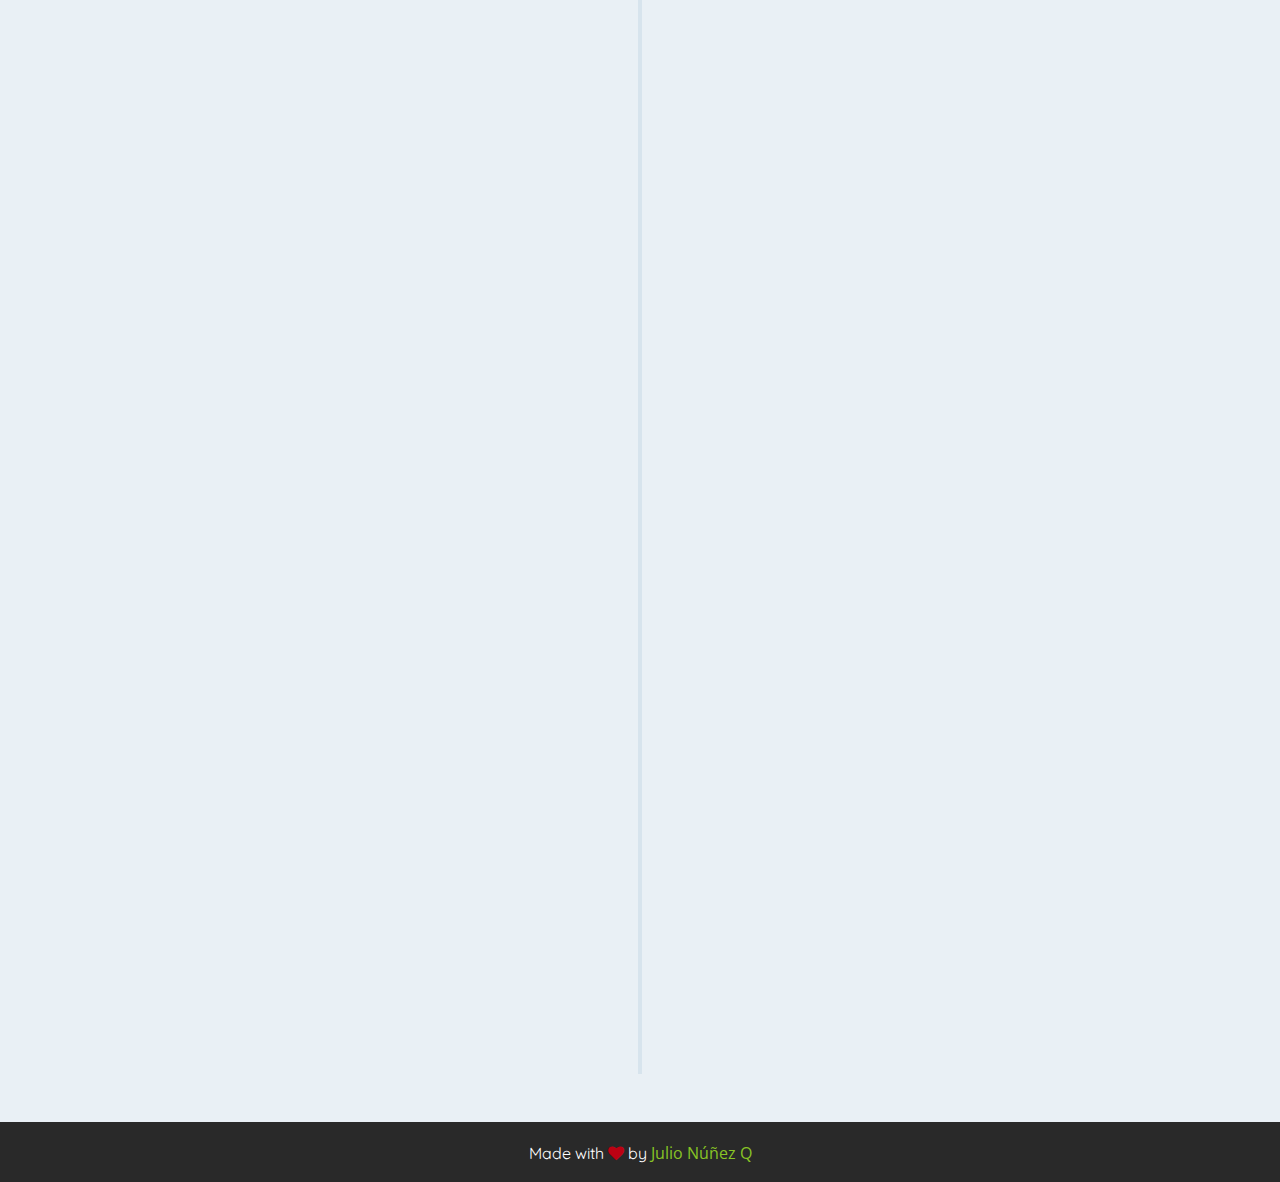
==== commit 62c1160d: "Updated" ====
--- a/index.html
+++ b/index.html
@@ -96,13 +96,15 @@
 		</div> <!-- cd-timeline-block -->
 
 		<div class="cd-timeline-block">
-			<div class="cd-timeline-img cd-neutral">
+			<div class="cd-timeline-img cd-picture">
+				<div id="avatar_centeno" class="avatar"></div>
 			</div> <!-- cd-timeline-img -->
 
 			<div class="cd-timeline-content">
 				<h2>Match #4</h2>
-				<p class=" text-center">Gorilla Logic vs Novacomp</p>
-				<p>Coming soon...</p>
+				<p class="bg-success text-center">Gorilla Logic: 7 vs Novacomp: 2</p>
+				<img src="img/match4/match4.jpg" alt="Picture">
+				<a class="cd-read-more" href="./fragments/match4.html">View Gallery</a>
 				<span class="cd-date">April 1st</span>
 			</div> <!-- cd-timeline-content -->
 		</div> <!-- cd-timeline-block -->
--- a/css/style.css
+++ b/css/style.css
@@ -592,3 +592,7 @@
 #avatar_douglas {
     background-image: url('./../img/avatars/douglas.jpg');
 }
+
+#avatar_centeno {
+    background-image: url('./../img/avatars/centeno.jpg');
+}
